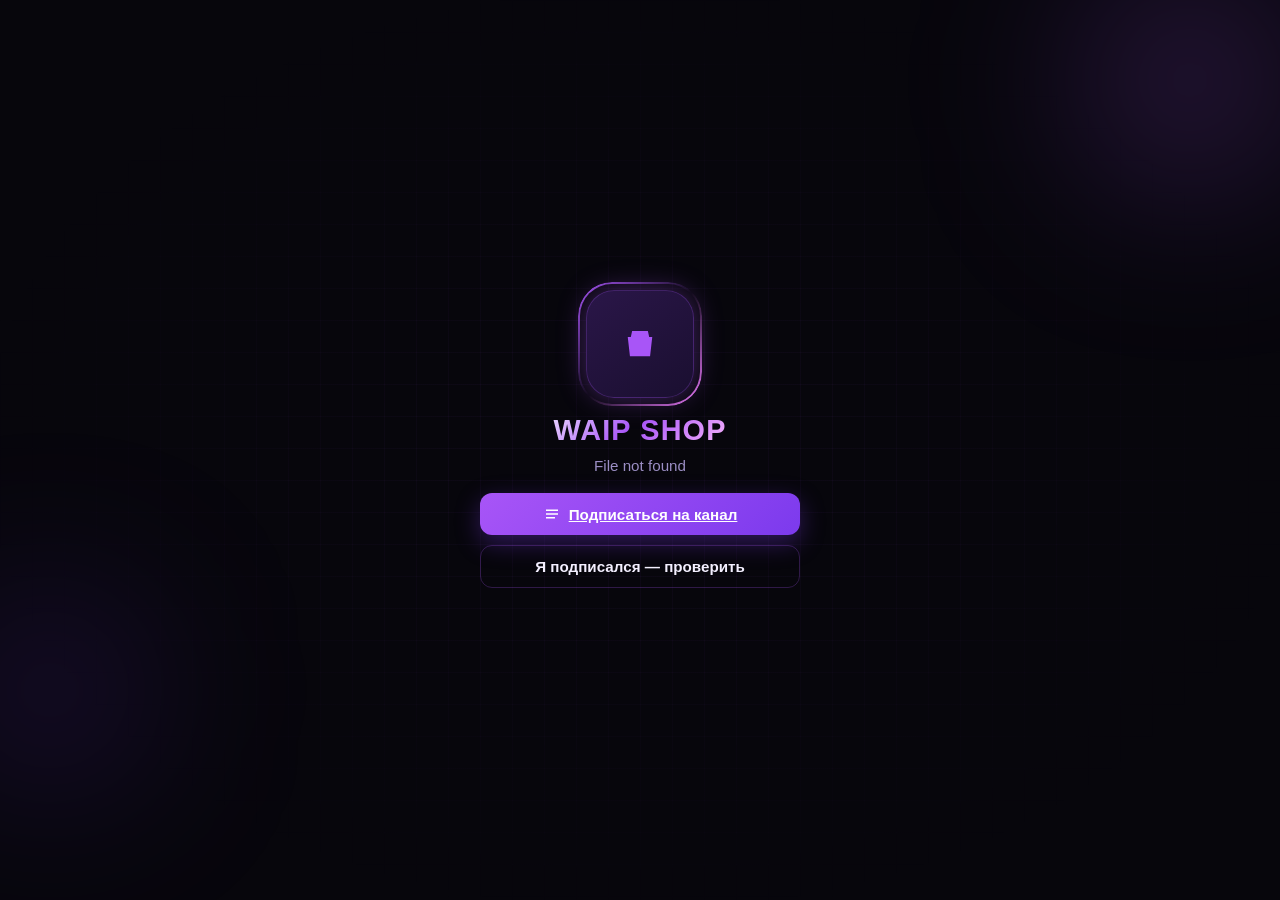
==== webapp/index.html @ d0c3279e "Add files via upload" ====
<!DOCTYPE html>
<html lang="ru">
<head>
  <meta charset="UTF-8" />
  <meta name="viewport" content="width=device-width, initial-scale=1, maximum-scale=1, user-scalable=no, viewport-fit=cover" />
  <title>WAIP SHOP</title>
  <script src="https://telegram.org/js/telegram-web-app.js"></script>
  <link rel="stylesheet" href="/webapp/style.css" />
</head>
<body>
  <div class="bg-orb a"></div>
  <div class="bg-orb b"></div>
  <div class="bg-grid"></div>

  <!-- ONBOARDING -->
  <div id="onboard" class="screen">
    <div class="logo-wrap">
      <div class="logo-ring"></div>
      <div class="logo">
        <svg viewBox="0 0 48 48" class="ico-lg"><path d="M10 16h28l-2.5 22H12.5L10 16zm5-7h18l1.5 7H13.5L15 9z" fill="currentColor"/></svg>
      </div>
    </div>
    <h1 class="title gradient-text">WAIP SHOP</h1>
    <p class="subtitle" id="obStatus">Проверяем доступ…</p>
    <div class="loader" id="obLoader"><span></span><span></span><span></span></div>
    <div id="obActions" class="ob-actions hidden">
      <a id="subLink" class="btn btn-primary" href="#" target="_blank" rel="noopener">
        <svg viewBox="0 0 24 24" class="ico"><path d="M4 6h16v2H4zm0 5h16v2H4zm0 5h12v2H4z" fill="currentColor"/></svg>
        Подписаться на канал
      </a>
      <button id="btnCheckSub" class="btn btn-outline">Я подписался — проверить</button>
    </div>
    <div id="obNick" class="ob-nick hidden">
      <p class="subtitle">Введи игровой ник<br><small>точно как в игре</small></p>
      <input id="nickInput" class="input" placeholder="Ivan_Ivanov" maxlength="24" autocomplete="off" />
      <button id="btnReg" class="btn btn-primary">Подтвердить ник</button>
      <p id="nickErr" class="err"></p>
    </div>
  </div>

  <!-- SHOP -->
  <div id="shop" class="screen hidden">
    <header class="top">
      <div>
        <div class="brand gradient-text">WAIP SHOP</div>
        <div id="userChip" class="chip">—</div>
      </div>
      <button id="btnApk" class="btn-icon" title="Скачать APK" type="button">
        <svg viewBox="0 0 24 24" class="ico"><path d="M12 3v12m0 0l4-4m-4 4l-4-4M5 18v1a2 2 0 002 2h10a2 2 0 002-2v-1" stroke="currentColor" stroke-width="2" fill="none" stroke-linecap="round" stroke-linejoin="round"/></svg>
      </button>
    </header>

    <nav class="tabs">
      <button class="tab active" data-tab="catalog" type="button">
        <svg viewBox="0 0 24 24" class="ico"><path d="M4 7h16M4 12h16M4 17h10" stroke="currentColor" stroke-width="2" fill="none" stroke-linecap="round"/></svg>
        Магазин
      </button>
      <button class="tab" data-tab="orders" type="button">
        <svg viewBox="0 0 24 24" class="ico"><path d="M7 7h10v12H7V7zm2-3h6v3H9V4z" stroke="currentColor" stroke-width="2" fill="none"/></svg>
        Заказы
      </button>
      <button class="tab" data-tab="profile" type="button">
        <svg viewBox="0 0 24 24" class="ico"><circle cx="12" cy="8" r="3.5" stroke="currentColor" stroke-width="2" fill="none"/><path d="M5 20c1.5-3.5 4-5 7-5s5.5 1.5 7 5" stroke="currentColor" stroke-width="2" fill="none" stroke-linecap="round"/></svg>
        Профиль
      </button>
    </nav>

    <!-- CATALOG -->
    <section id="tab-catalog" class="panel active">
      <div id="view-cats" class="view">
        <p class="panel-hint">Выберите категорию</p>
        <div id="catList" class="list stack"></div>
      </div>

      <div id="view-products" class="view hidden">
        <button class="back-btn" id="backToCats" type="button">
          <svg viewBox="0 0 24 24" class="ico"><path d="M15 6l-6 6 6 6" stroke="currentColor" stroke-width="2" fill="none" stroke-linecap="round"/></svg>
          Назад
        </button>
        <h2 id="prodTitle" class="section-title"></h2>
        <div id="prodList" class="list stack"></div>
        <div id="moneyCustom" class="card custom-money hidden">
          <p class="card-label">Своя сумма валюты</p>
          <p class="rate-line" id="moneyRate">1 USD = 100 000 валюты · 1 USD = 50 Stars</p>
          <div class="row-inputs">
            <div class="field">
              <label>Игровая валюта</label>
              <input id="moneyUnits" class="input" type="number" min="100000" step="100000" placeholder="100000" />
            </div>
            <div class="field">
              <label>USD</label>
              <input id="moneyUsd" class="input" type="number" min="1" step="1" placeholder="1" />
            </div>
          </div>
          <div class="price-preview" id="moneyPreview">—</div>
          <button id="btnMoneyPay" class="btn btn-primary btn-block" type="button">Выбрать оплату</button>
        </div>
      </div>

      <div id="view-pay" class="view hidden">
        <button class="back-btn" id="backToProds" type="button">
          <svg viewBox="0 0 24 24" class="ico"><path d="M15 6l-6 6 6 6" stroke="currentColor" stroke-width="2" fill="none" stroke-linecap="round"/></svg>
          Назад
        </button>
        <div class="card pay-card">
          <div class="pay-item" id="payItemTitle">—</div>
          <div class="pay-price" id="payItemPrice">—</div>
          <p class="panel-hint">Способ оплаты</p>
          <button id="payCrypto" class="pay-method" type="button">
            <span class="pm-icon">
              <svg viewBox="0 0 24 24" class="ico"><circle cx="12" cy="12" r="9" stroke="currentColor" stroke-width="2" fill="none"/><path d="M8 12h8M12 8v8" stroke="currentColor" stroke-width="2" stroke-linecap="round"/></svg>
            </span>
            <span class="pm-body">
              <strong>CryptoBot</strong>
              <small>Автоматически · криптовалюта</small>
            </span>
          </button>
          <button id="payStars" class="pay-method" type="button">
            <span class="pm-icon">
              <svg viewBox="0 0 24 24" class="ico"><path d="M12 3l2.4 7.2H22l-6 4.4 2.3 7.1L12 17.8 5.7 21.7 8 14.6 2 10.2h7.6L12 3z" fill="currentColor"/></svg>
            </span>
            <span class="pm-body">
              <strong>Telegram Stars</strong>
              <small id="payStarsHint">Оплата Stars на баланс бота</small>
            </span>
          </button>
        </div>
        <div id="starsGuide" class="card stars-guide hidden">
          <h3>Оплата Telegram Stars</h3>
          <p class="muted" id="sgNative">Откроется встроенная оплата Stars. Средства поступят на баланс бота автоматически.</p>
          <div id="sgGift" class="hidden">
            <ol>
              <li>Открой профиль <b id="sgUser">@mukhammad_im</b></li>
              <li>Отправь <b>подарок (Gift)</b> на сумму <b id="sgStars">0</b> Stars</li>
              <li>Нажми «Я отправил подарок»</li>
            </ol>
            <p class="muted">Скриншоты не нужны. После подтверждения товар выдаётся автоматически.</p>
            <button id="btnStarsDone" class="btn btn-primary btn-block" type="button">Я отправил подарок</button>
            <button id="btnStarsOpen" class="btn btn-outline btn-block" type="button">Открыть профиль</button>
          </div>
          <button id="btnStarsPay" class="btn btn-primary btn-block" type="button">Оплатить Stars</button>
        </div>
        <div id="payWait" class="card pay-wait hidden">
          <div class="loader"><span></span><span></span><span></span></div>
          <p id="payWaitText">Ожидаем оплату…</p>
        </div>
      </div>
    </section>

    <section id="tab-orders" class="panel">
      <div id="ordersList" class="list stack"></div>
    </section>

    <section id="tab-profile" class="panel">
      <div class="card profile-card">
        <div class="profile-row"><span>Ник</span><b id="pfNick">—</b></div>
        <div class="profile-row"><span>Уровень</span><b id="pfLevel">—</b></div>
        <div class="profile-row"><span>Админ</span><b id="pfAdmin">—</b></div>
        <div class="profile-row"><span>Скин</span><b id="pfSkin">—</b></div>
        <div class="profile-row"><span>Валюта</span><b id="pfMoney">—</b></div>
      </div>
      <div class="card account-switch">
        <p class="card-label">Игровой аккаунт</p>
        <p class="muted" id="switchHint">Можно выйти и привязать другой ник. Подписка не требуется.</p>
        <button id="btnLogout" class="btn btn-outline btn-block" type="button">Выйти из аккаунта</button>
        <div id="switchBox" class="switch-box hidden">
          <input id="switchNick" class="input" placeholder="Новый ник" maxlength="24" autocomplete="off" />
          <button id="btnSwitchIn" class="btn btn-primary btn-block" type="button">Войти</button>
          <p id="switchErr" class="err"></p>
        </div>
      </div>
      <div class="card rates-card">
        <p class="card-label">Курсы</p>
        <div class="profile-row"><span>1 USD</span><b id="pfStarsRate">50 Stars</b></div>
        <div class="profile-row"><span>1 USD</span><b id="pfMoneyRate">100 000 валюты</b></div>
      </div>
    </section>
  </div>

  <div id="toast" class="toast hidden"></div>
  <script src="/webapp/app.js"></script>
</body>
</html>
---- webapp/style.css ----
:root {
  --bg: #07060c;
  --bg2: #0d0a16;
  --card: rgba(24, 16, 42, 0.88);
  --card-hover: rgba(40, 26, 64, 0.98);
  --line: rgba(168, 85, 247, 0.25);
  --purple: #a855f7;
  --purple2: #7c3aed;
  --text: #f3efff;
  --muted: #9b8ec4;
  --ok: #34d399;
  --err: #fb7185;
  --glow: 0 0 28px rgba(168, 85, 247, 0.35);
  --radius: 16px;
  --ease: cubic-bezier(0.22, 1, 0.36, 1);
}

* { box-sizing: border-box; -webkit-tap-highlight-color: transparent; }
html, body {
  margin: 0; padding: 0; min-height: 100%;
  background: var(--bg);
  color: var(--text);
  font-family: -apple-system, BlinkMacSystemFont, "SF Pro Display", "Segoe UI", Roboto, sans-serif;
  overflow-x: hidden;
}

.bg-orb {
  position: fixed; border-radius: 50%; filter: blur(90px); pointer-events: none; z-index: 0;
  animation: float 9s ease-in-out infinite;
}
.bg-orb.a {
  width: 280px; height: 280px; top: -60px; right: -50px;
  background: radial-gradient(circle, rgba(168,85,247,0.42), transparent 70%);
}
.bg-orb.b {
  width: 240px; height: 240px; bottom: 10%; left: -70px;
  background: radial-gradient(circle, rgba(124,58,237,0.34), transparent 70%);
  animation-direction: reverse; animation-duration: 11s;
}
.bg-grid {
  position: fixed; inset: 0; z-index: 0; pointer-events: none;
  background-image:
    linear-gradient(rgba(168,85,247,0.04) 1px, transparent 1px),
    linear-gradient(90deg, rgba(168,85,247,0.04) 1px, transparent 1px);
  background-size: 32px 32px;
  mask-image: radial-gradient(ellipse at center, black 20%, transparent 75%);
}
@keyframes float {
  0%,100% { transform: translateY(0); }
  50% { transform: translateY(18px); }
}

.screen {
  position: relative; z-index: 1;
  max-width: 480px; margin: 0 auto;
  padding: 14px 14px 36px; min-height: 100vh;
}
.screen.hidden, .view.hidden, .hidden { display: none !important; }

.gradient-text {
  background: linear-gradient(135deg, #e9d5ff, #a855f7 45%, #f0abfc 95%);
  -webkit-background-clip: text; background-clip: text; color: transparent;
}

.ico { width: 18px; height: 18px; flex-shrink: 0; }
.ico-lg { width: 42px; height: 42px; color: var(--purple); }

/* Onboarding */
#onboard {
  display: flex; flex-direction: column; align-items: center; justify-content: center;
  text-align: center; min-height: 100vh;
}
.logo-wrap { position: relative; width: 108px; height: 108px; margin-bottom: 16px; }
.logo {
  width: 108px; height: 108px; border-radius: 28px;
  background: linear-gradient(145deg, #2a1648, #1a0f30);
  border: 1px solid var(--line);
  display: flex; align-items: center; justify-content: center;
  box-shadow: var(--glow);
  animation: pulse 2.4s ease-in-out infinite;
}
.logo-ring {
  position: absolute; inset: -8px; border-radius: 34px;
  border: 2px solid transparent;
  background: linear-gradient(135deg, #a855f7, transparent, #e879f9) border-box;
  -webkit-mask: linear-gradient(#fff 0 0) padding-box, linear-gradient(#fff 0 0);
  mask: linear-gradient(#fff 0 0) padding-box, linear-gradient(#fff 0 0);
  -webkit-mask-composite: xor; mask-composite: exclude;
  animation: spin 7s linear infinite;
}
@keyframes pulse {
  0%,100% { transform: scale(1); }
  50% { transform: scale(1.04); }
}
@keyframes spin { to { transform: rotate(360deg); } }

.title { font-size: 1.8rem; font-weight: 900; letter-spacing: 0.04em; margin: 0 0 8px; }
.subtitle { color: var(--muted); margin: 0 0 16px; line-height: 1.45; font-size: 0.95rem; }
.subtitle small { opacity: 0.75; }

.loader { display: flex; gap: 6px; margin: 12px 0; justify-content: center; }
.loader span {
  width: 8px; height: 8px; border-radius: 50%; background: var(--purple);
  animation: bounce 1.2s ease-in-out infinite;
}
.loader span:nth-child(2) { animation-delay: 0.15s; }
.loader span:nth-child(3) { animation-delay: 0.3s; }
@keyframes bounce {
  0%,80%,100% { transform: translateY(0); opacity: 0.5; }
  40% { transform: translateY(-8px); opacity: 1; }
}

.ob-actions, .ob-nick { width: 100%; max-width: 320px; display: flex; flex-direction: column; gap: 10px; }
.err { color: var(--err); font-size: 0.85rem; margin: 4px 0 0; }

/* Header / tabs */
.top {
  display: flex; align-items: center; justify-content: space-between;
  margin-bottom: 14px;
}
.brand { font-size: 1.25rem; font-weight: 800; letter-spacing: 0.03em; }
.chip {
  display: inline-block; margin-top: 4px;
  font-size: 0.78rem; color: var(--muted);
  background: rgba(168,85,247,0.12); border: 1px solid var(--line);
  padding: 3px 10px; border-radius: 999px;
}
.btn-icon {
  width: 42px; height: 42px; border-radius: 12px;
  border: 1px solid var(--line); background: var(--card);
  color: var(--text); display: grid; place-items: center; cursor: pointer;
  transition: transform 0.2s var(--ease), background 0.2s;
}
.btn-icon:active { transform: scale(0.94); }

.tabs {
  display: grid; grid-template-columns: repeat(3, 1fr); gap: 6px;
  margin-bottom: 14px; padding: 4px;
  background: rgba(13,10,22,0.7); border: 1px solid var(--line); border-radius: 14px;
}
.tab {
  border: 0; background: transparent; color: var(--muted);
  padding: 10px 6px; border-radius: 10px; font-size: 0.82rem; font-weight: 600;
  display: flex; flex-direction: column; align-items: center; gap: 4px; cursor: pointer;
  transition: background 0.25s, color 0.25s, transform 0.2s;
}
.tab.active {
  background: linear-gradient(145deg, rgba(168,85,247,0.28), rgba(124,58,237,0.18));
  color: var(--text); box-shadow: 0 0 18px rgba(168,85,247,0.2);
}
.tab:active { transform: scale(0.97); }

.panel { display: none; animation: fadeUp 0.35s var(--ease); }
.panel.active { display: block; }
@keyframes fadeUp {
  from { opacity: 0; transform: translateY(10px); }
  to { opacity: 1; transform: translateY(0); }
}

.panel-hint { color: var(--muted); font-size: 0.85rem; margin: 0 0 10px; }
.section-title { font-size: 1.05rem; margin: 8px 0 12px; font-weight: 700; }

.back-btn {
  display: inline-flex; align-items: center; gap: 4px;
  background: transparent; border: 0; color: var(--muted);
  font-size: 0.9rem; padding: 4px 0; cursor: pointer; margin-bottom: 4px;
}
.back-btn:active { color: var(--text); }

.list.stack { display: flex; flex-direction: column; gap: 10px; }

/* Category / product cards */
.item-card {
  display: flex; align-items: center; gap: 12px;
  padding: 14px; border-radius: var(--radius);
  background: var(--card); border: 1px solid var(--line);
  cursor: pointer; text-align: left; width: 100%;
  color: inherit; font: inherit;
  transition: transform 0.2s var(--ease), background 0.2s, box-shadow 0.25s;
  animation: cardIn 0.4s var(--ease) both;
}
.item-card:active { transform: scale(0.98); }
.item-card:hover { background: var(--card-hover); box-shadow: var(--glow); }
@keyframes cardIn {
  from { opacity: 0; transform: translateY(12px); }
  to { opacity: 1; transform: translateY(0); }
}

.item-icon {
  width: 44px; height: 44px; border-radius: 12px; flex-shrink: 0;
  display: grid; place-items: center;
  background: linear-gradient(145deg, rgba(168,85,247,0.25), rgba(124,58,237,0.12));
  border: 1px solid var(--line); color: var(--purple);
}
.item-icon .ico { width: 22px; height: 22px; }
.item-body { flex: 1; min-width: 0; }
.item-body strong { display: block; font-size: 0.98rem; }
.item-body small { color: var(--muted); font-size: 0.78rem; }
.item-price {
  text-align: right; font-weight: 700; font-size: 0.92rem;
  white-space: nowrap;
}
.item-price span { display: block; color: var(--muted); font-weight: 500; font-size: 0.75rem; }

/* Cards */
.card {
  background: var(--card); border: 1px solid var(--line);
  border-radius: var(--radius); padding: 14px; margin-top: 10px;
  animation: cardIn 0.35s var(--ease);
}
.card-label { margin: 0 0 6px; font-weight: 700; font-size: 0.95rem; }
.rate-line { color: var(--muted); font-size: 0.8rem; margin: 0 0 12px; }
.row-inputs { display: grid; grid-template-columns: 1fr 1fr; gap: 10px; }
.field label { display: block; font-size: 0.75rem; color: var(--muted); margin-bottom: 4px; }
.price-preview {
  margin: 12px 0; padding: 12px; border-radius: 12px;
  background: rgba(168,85,247,0.1); border: 1px dashed var(--line);
  text-align: center; font-weight: 700;
}

.pay-card { margin-top: 0; }
.pay-item { font-size: 1.05rem; font-weight: 700; margin-bottom: 4px; }
.pay-price { color: var(--purple); font-weight: 800; font-size: 1.15rem; margin-bottom: 14px; }

.pay-method {
  width: 100%; display: flex; align-items: center; gap: 12px;
  padding: 14px; margin-bottom: 10px;
  border-radius: 14px; border: 1px solid var(--line);
  background: rgba(13,10,22,0.55); color: inherit; font: inherit;
  cursor: pointer; text-align: left;
  transition: transform 0.2s, border-color 0.2s, box-shadow 0.25s;
}
.pay-method:active { transform: scale(0.98); }
.pay-method:hover { border-color: var(--purple); box-shadow: var(--glow); }
.pm-icon {
  width: 40px; height: 40px; border-radius: 12px;
  display: grid; place-items: center;
  background: linear-gradient(145deg, rgba(168,85,247,0.3), rgba(124,58,237,0.15));
  color: var(--purple);
}
.pm-body { display: flex; flex-direction: column; gap: 2px; }
.pm-body strong { font-size: 0.95rem; }
.pm-body small { color: var(--muted); font-size: 0.78rem; }

.stars-guide h3 { margin: 0 0 10px; font-size: 1rem; }
.stars-guide ol { margin: 0 0 12px; padding-left: 18px; color: var(--muted); line-height: 1.55; font-size: 0.9rem; }
.stars-guide ol b { color: var(--text); }
.muted { color: var(--muted); font-size: 0.85rem; line-height: 1.45; }
.pay-wait { text-align: center; padding: 24px 14px; }
.pay-wait p { margin: 10px 0 0; color: var(--muted); }

/* Buttons / inputs */
.btn {
  display: inline-flex; align-items: center; justify-content: center; gap: 8px;
  padding: 12px 16px; border-radius: 12px; border: 0;
  font-weight: 700; font-size: 0.95rem; cursor: pointer;
  transition: transform 0.2s var(--ease), box-shadow 0.25s, opacity 0.2s;
}
.btn:active { transform: scale(0.97); }
.btn:disabled { opacity: 0.5; pointer-events: none; }
.btn-block { width: 100%; margin-top: 8px; }
.btn-primary {
  background: linear-gradient(135deg, #a855f7, #7c3aed);
  color: #fff; box-shadow: 0 8px 24px rgba(124,58,237,0.35);
}
.btn-outline {
  background: transparent; color: var(--text);
  border: 1px solid var(--line);
}
.input {
  width: 100%; padding: 12px 14px; border-radius: 12px;
  border: 1px solid var(--line); background: rgba(13,10,22,0.7);
  color: var(--text); font-size: 1rem; outline: none;
  transition: border-color 0.2s, box-shadow 0.2s;
}
.input:focus { border-color: var(--purple); box-shadow: 0 0 0 3px rgba(168,85,247,0.18); }

/* Orders / profile */
.order-card {
  padding: 12px 14px; border-radius: var(--radius);
  background: var(--card); border: 1px solid var(--line);
  animation: cardIn 0.35s var(--ease) both;
}
.order-card .row { display: flex; justify-content: space-between; gap: 8px; margin-bottom: 4px; }
.order-card .st {
  font-size: 0.75rem; padding: 2px 8px; border-radius: 999px;
  background: rgba(168,85,247,0.15); color: var(--muted);
}
.order-card .st.ok { background: rgba(52,211,153,0.15); color: var(--ok); }
.order-card .st.wait { background: rgba(251,191,36,0.15); color: #fbbf24; }
.order-card .st.err { background: rgba(251,113,133,0.15); color: var(--err); }
.order-meta { color: var(--muted); font-size: 0.78rem; }

.profile-card .profile-row,
.rates-card .profile-row {
  display: flex; justify-content: space-between; align-items: center;
  padding: 10px 0; border-bottom: 1px solid rgba(168,85,247,0.1);
}
.profile-card .profile-row:last-child,
.rates-card .profile-row:last-child { border-bottom: 0; }
.profile-row span { color: var(--muted); }
.profile-row b { font-weight: 700; }

.empty {
  text-align: center; color: var(--muted); padding: 28px 12px;
  border: 1px dashed var(--line); border-radius: var(--radius);
}

.account-switch .switch-box { margin-top: 10px; display: flex; flex-direction: column; gap: 8px; }
.account-switch .switch-box.hidden { display: none !important; }

.toast {
  position: fixed; left: 50%; bottom: 24px; transform: translateX(-50%) translateY(20px);
  background: #1a1230; border: 1px solid var(--line); color: var(--text);
  padding: 12px 18px; border-radius: 12px; z-index: 50;
  box-shadow: var(--glow); opacity: 0; pointer-events: none;
  transition: opacity 0.25s, transform 0.25s var(--ease);
  max-width: calc(100% - 32px); text-align: center; font-size: 0.9rem;
}
.toast:not(.hidden) { opacity: 1; transform: translateX(-50%) translateY(0); }
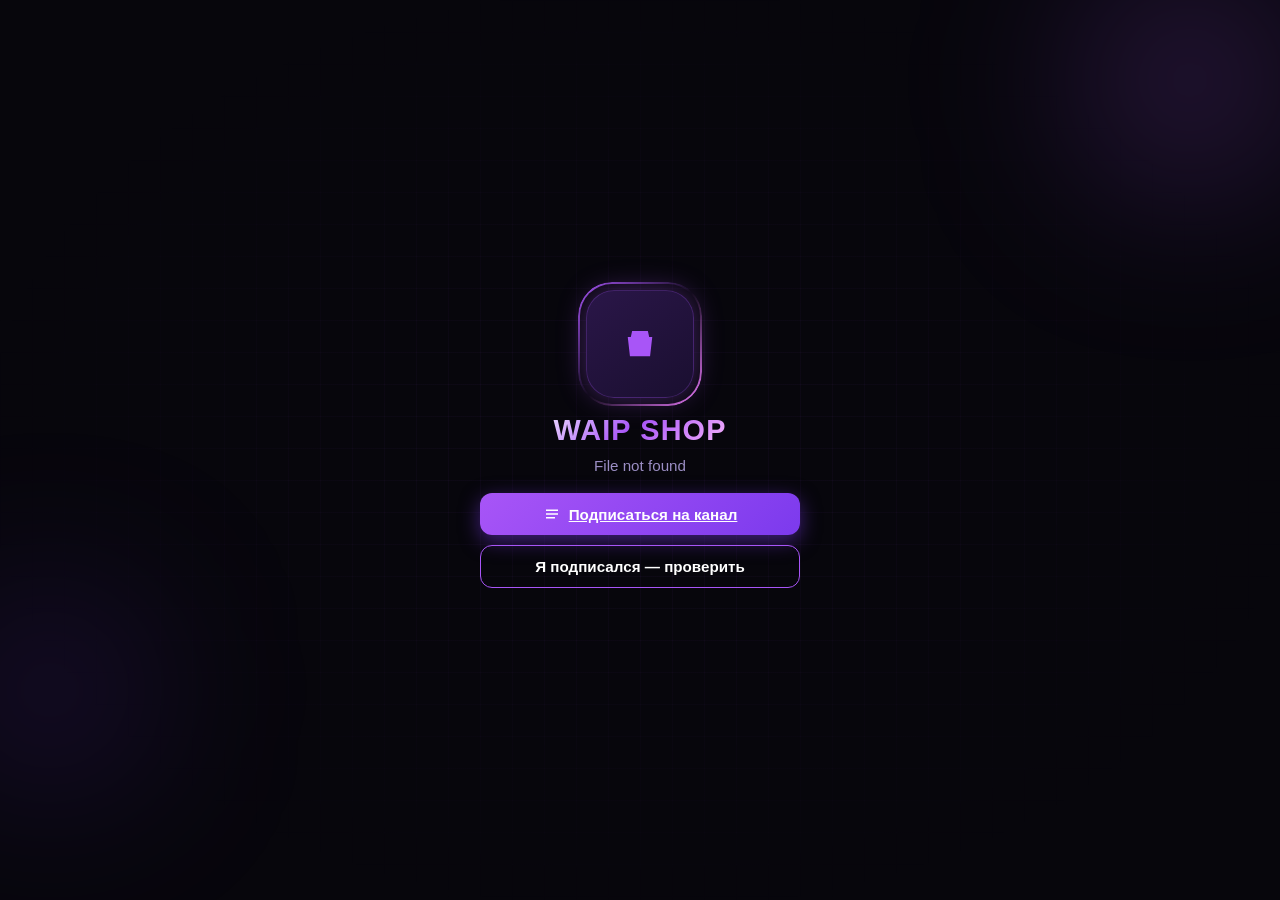
==== commit 5dfcf410: "Add files via upload" ====
--- a/webapp/index.html
+++ b/webapp/index.html
@@ -85,7 +85,7 @@
           <div class="row-inputs">
             <div class="field">
               <label>Игровая валюта</label>
-              <input id="moneyUnits" class="input" type="number" min="100000" step="100000" placeholder="100000" />
+              <input id="moneyUnits" class="input" type="number" min="100000" step="1" placeholder="от 100000" />
             </div>
             <div class="field">
               <label>USD</label>
@@ -159,6 +159,25 @@
         <div class="profile-row"><span>Скин</span><b id="pfSkin">—</b></div>
         <div class="profile-row"><span>Валюта</span><b id="pfMoney">—</b></div>
       </div>
+      <div class="card daily-card">
+        <p class="card-label">Бонус дня</p>
+        <p class="muted" id="dailyHint">Раз в 24 часа — бесплатная игровая валюта.</p>
+        <button id="btnDaily" class="btn btn-primary btn-block" type="button">Забрать бонус</button>
+      </div>
+      <div class="card ref-card">
+        <p class="card-label">Рефералы</p>
+        <p class="muted">За каждое пополнение друга — <b id="refPct">+5%</b> бонуса. При 100% — товар бесплатно.</p>
+        <div class="profile-row"><span>Приглашено</span><b id="refCount">0</b></div>
+        <div class="ref-bar"><i id="refBar"></i></div>
+        <div class="profile-row"><span>Бонус</span><b id="refBonus">0%</b></div>
+        <input id="refLink" class="input" readonly />
+        <button id="btnCopyRef" class="btn btn-outline btn-block" type="button">Скопировать ссылку</button>
+        <button id="btnShareRef" class="btn btn-primary btn-block" type="button">Поделиться</button>
+        <div id="refFree" class="hidden">
+          <select id="refFreeSel" class="input"></select>
+          <button id="btnRefFree" class="btn btn-primary btn-block" type="button">Забрать бесплатно (100%)</button>
+        </div>
+      </div>
       <div class="card account-switch">
         <p class="card-label">Игровой аккаунт</p>
         <p class="muted" id="switchHint">Можно выйти и привязать другой ник. Подписка не требуется.</p>
--- a/webapp/style.css
+++ b/webapp/style.css
@@ -318,3 +318,32 @@
   max-width: calc(100% - 32px); text-align: center; font-size: 0.9rem;
 }
 .toast:not(.hidden) { opacity: 1; transform: translateX(-50%) translateY(0); }
+
+/* ── Заметные кнопки и иконки ── */
+.item-card {
+  border: 1px solid rgba(168, 85, 247, 0.45);
+  box-shadow: 0 4px 18px rgba(124, 58, 237, 0.18);
+  cursor: pointer;
+}
+.item-card:active { transform: scale(0.97); }
+.item-icon {
+  background: linear-gradient(135deg, #a855f7, #7c3aed);
+  color: #fff;
+  border-radius: 14px;
+  box-shadow: 0 0 16px rgba(168, 85, 247, 0.55);
+}
+.item-card .item-price { color: #fff; font-weight: 700; }
+.btn-primary {
+  background: linear-gradient(135deg, #a855f7, #7c3aed);
+  color: #fff;
+  font-weight: 700;
+  box-shadow: 0 6px 20px rgba(124, 58, 237, 0.5);
+}
+.btn-primary:disabled { opacity: 0.45; box-shadow: none; }
+.btn-outline { border: 1.5px solid var(--purple); color: #fff; }
+.pay-method { border: 1.5px solid rgba(168, 85, 247, 0.55); }
+.tab.active { color: #fff; text-shadow: 0 0 12px var(--purple); }
+.ref-bar { height: 10px; border-radius: 6px; background: rgba(255,255,255,.08); margin: 8px 0; overflow: hidden; }
+.ref-bar i { display: block; height: 100%; width: 0; background: linear-gradient(90deg, #34d399, #a855f7); transition: width .5s var(--ease); }
+.ref-card .input, .ref-card select { margin: 8px 0; width: 100%; }
+.ref-card .btn, .daily-card .btn { margin-top: 8px; }
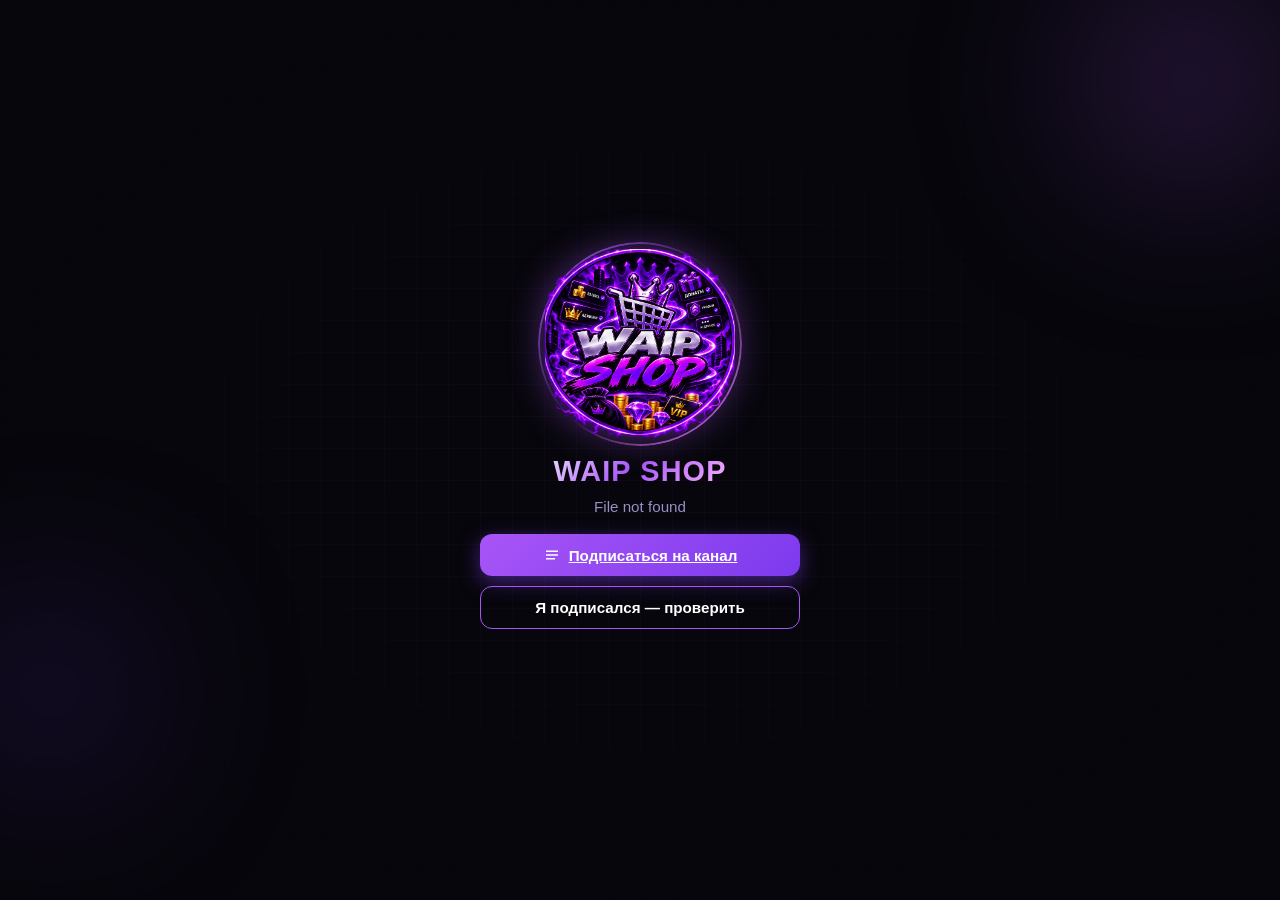
==== commit 79f3092a: "Add files via upload" ====
--- a/webapp/index.html
+++ b/webapp/index.html
@@ -17,7 +17,7 @@
     <div class="logo-wrap">
       <div class="logo-ring"></div>
       <div class="logo">
-        <svg viewBox="0 0 48 48" class="ico-lg"><path d="M10 16h28l-2.5 22H12.5L10 16zm5-7h18l1.5 7H13.5L15 9z" fill="currentColor"/></svg>
+        <img src="/webapp/waip-shop-logo.png" alt="WAIP SHOP" class="brand-sticker" />
       </div>
     </div>
     <h1 class="title gradient-text">WAIP SHOP</h1>
@@ -106,15 +106,6 @@
           <div class="pay-item" id="payItemTitle">—</div>
           <div class="pay-price" id="payItemPrice">—</div>
           <p class="panel-hint">Способ оплаты</p>
-          <button id="payCrypto" class="pay-method" type="button">
-            <span class="pm-icon">
-              <svg viewBox="0 0 24 24" class="ico"><circle cx="12" cy="12" r="9" stroke="currentColor" stroke-width="2" fill="none"/><path d="M8 12h8M12 8v8" stroke="currentColor" stroke-width="2" stroke-linecap="round"/></svg>
-            </span>
-            <span class="pm-body">
-              <strong>CryptoBot</strong>
-              <small>Автоматически · криптовалюта</small>
-            </span>
-          </button>
           <button id="payStars" class="pay-method" type="button">
             <span class="pm-icon">
               <svg viewBox="0 0 24 24" class="ico"><path d="M12 3l2.4 7.2H22l-6 4.4 2.3 7.1L12 17.8 5.7 21.7 8 14.6 2 10.2h7.6L12 3z" fill="currentColor"/></svg>
@@ -190,8 +181,8 @@
       </div>
       <div class="card rates-card">
         <p class="card-label">Курсы</p>
-        <div class="profile-row"><span>1 USD</span><b id="pfStarsRate">50 Stars</b></div>
-        <div class="profile-row"><span>1 USD</span><b id="pfMoneyRate">100 000 валюты</b></div>
+        <div class="profile-row"><span>Игровая валюта</span><b>100 000 = 50 Stars</b></div>
+        <div class="profile-row"><span>Минимальная покупка</span><b>100 000 валюты / 50 Stars</b></div>
       </div>
     </section>
   </div>
--- a/webapp/style.css
+++ b/webapp/style.css
@@ -72,12 +72,11 @@
 }
 .logo-wrap { position: relative; width: 108px; height: 108px; margin-bottom: 16px; }
 .logo {
-  width: 108px; height: 108px; border-radius: 28px;
-  background: linear-gradient(145deg, #2a1648, #1a0f30);
-  border: 1px solid var(--line);
+  width: 190px; height: 190px; border-radius: 50%;
+  background: transparent; border: 0;
   display: flex; align-items: center; justify-content: center;
-  box-shadow: var(--glow);
-  animation: pulse 2.4s ease-in-out infinite;
+  box-shadow: none; animation: pulse 2.4s ease-in-out infinite;
+  overflow: visible;
 }
 .logo-ring {
   position: absolute; inset: -8px; border-radius: 34px;
@@ -347,3 +346,8 @@
 .ref-bar i { display: block; height: 100%; width: 0; background: linear-gradient(90deg, #34d399, #a855f7); transition: width .5s var(--ease); }
 .ref-card .input, .ref-card select { margin: 8px 0; width: 100%; }
 .ref-card .btn, .daily-card .btn { margin-top: 8px; }
+
+/* WAIP SHOP V3 brand sticker */
+.brand-sticker { width: 100%; height: 100%; object-fit: contain; display: block; filter: drop-shadow(0 0 18px rgba(168,85,247,.45)); }
+.logo-wrap { width: 190px; height: 190px; margin-bottom: 16px; }
+.logo-ring { inset: -7px; border-radius: 50%; }
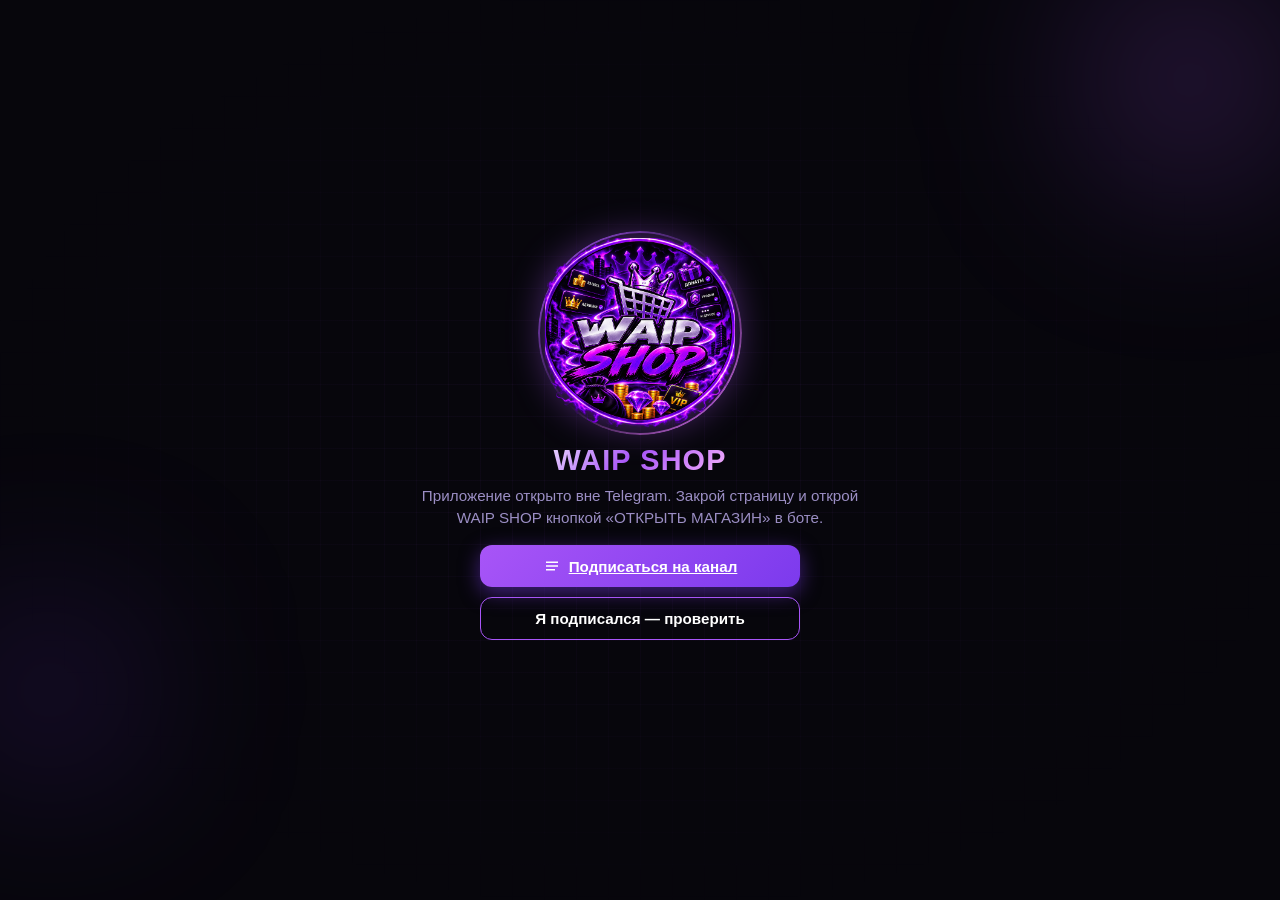
==== commit d868fdb7: "Add files via upload" ====
--- a/webapp/index.html
+++ b/webapp/index.html
@@ -181,13 +181,15 @@
       </div>
       <div class="card rates-card">
         <p class="card-label">Курсы</p>
-        <div class="profile-row"><span>Игровая валюта</span><b>100 000 = 50 Stars</b></div>
+        <div class="profile-row"><span>Игровая валюта</span><b id="pfMoneyRate">100 000 валюты</b></div>
+        <div class="profile-row"><span>Курс Telegram Stars</span><b id="pfStarsRate">50 Stars</b></div>
         <div class="profile-row"><span>Минимальная покупка</span><b>100 000 валюты / 50 Stars</b></div>
       </div>
     </section>
   </div>
 
-  <div id="toast" class="toast hidden"></div>
+  <div id="payCrypto" class="hidden" aria-hidden="true"></div>
+  <div id="toast" class="toast hidden" role="status" aria-live="polite"></div>
   <script src="/webapp/app.js"></script>
 </body>
 </html>
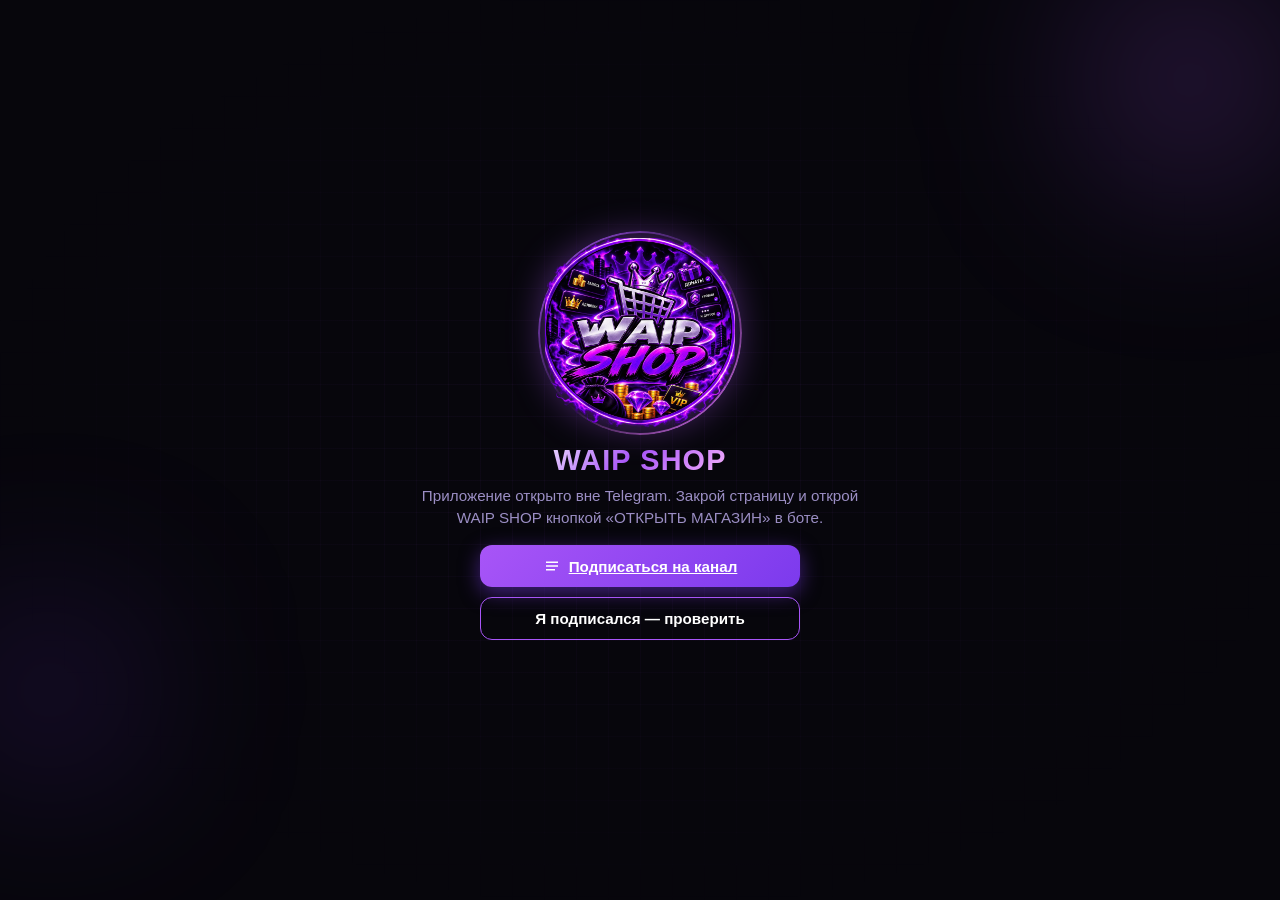
==== commit 0602ffb7: "Add files via upload" ====
--- a/webapp/index.html
+++ b/webapp/index.html
@@ -17,7 +17,7 @@
     <div class="logo-wrap">
       <div class="logo-ring"></div>
       <div class="logo">
-        <img src="/webapp/waip-shop-logo.png" alt="WAIP SHOP" class="brand-sticker" />
+        <img src="/webapp/waip-shop-logo.webp" alt="WAIP SHOP" class="brand-sticker" width="720" height="720" decoding="async" fetchpriority="high" />
       </div>
     </div>
     <h1 class="title gradient-text">WAIP SHOP</h1>
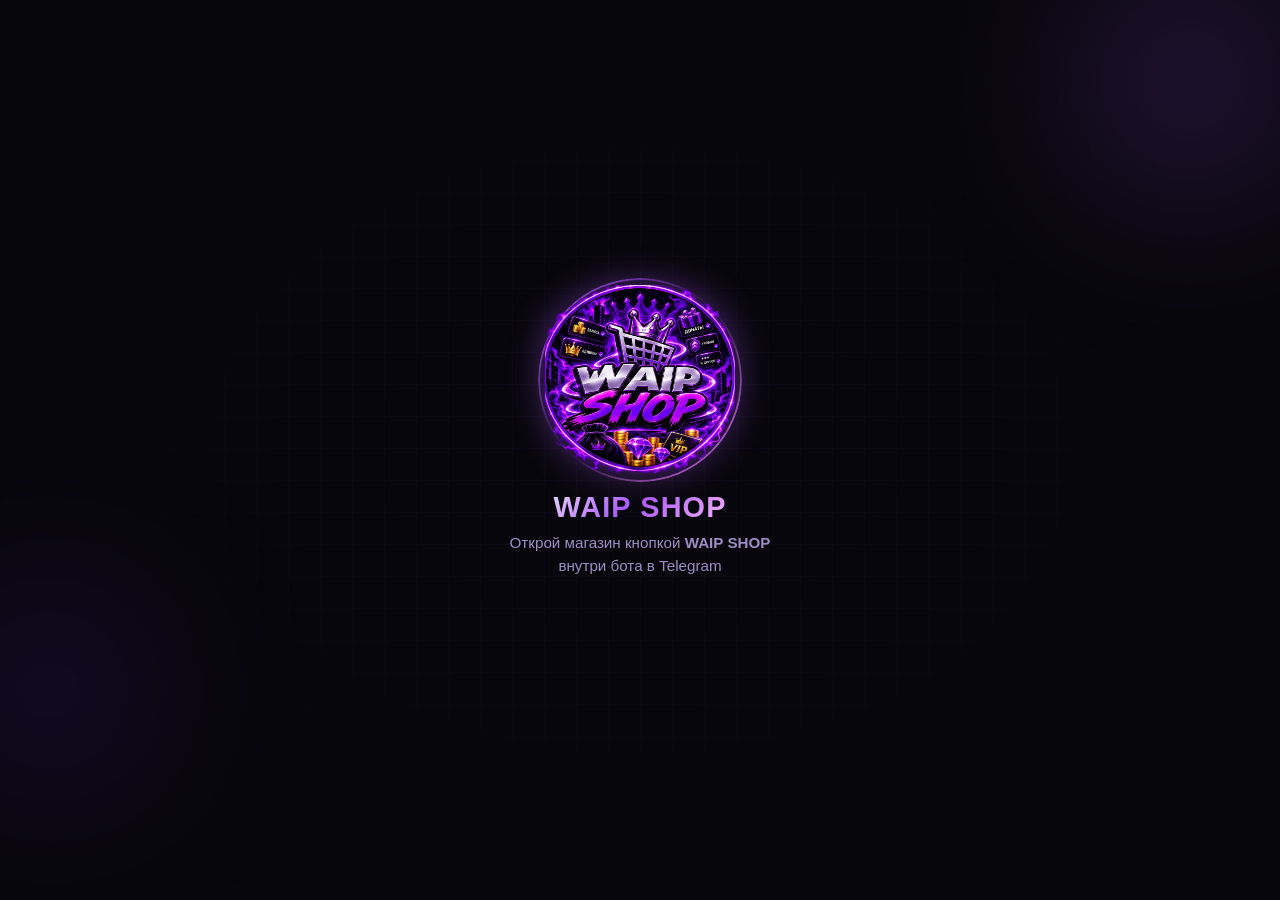
==== commit 60e4f5be: "Add files via upload" ====
--- a/webapp/index.html
+++ b/webapp/index.html
@@ -5,7 +5,7 @@
   <meta name="viewport" content="width=device-width, initial-scale=1, maximum-scale=1, user-scalable=no, viewport-fit=cover" />
   <title>WAIP SHOP</title>
   <script src="https://telegram.org/js/telegram-web-app.js"></script>
-  <link rel="stylesheet" href="/webapp/style.css" />
+  <link rel="stylesheet" href="style.css" />
 </head>
 <body>
   <div class="bg-orb a"></div>
@@ -17,7 +17,7 @@
     <div class="logo-wrap">
       <div class="logo-ring"></div>
       <div class="logo">
-        <img src="/webapp/waip-shop-logo.webp" alt="WAIP SHOP" class="brand-sticker" width="720" height="720" decoding="async" fetchpriority="high" />
+        <img src="waip-shop-logo.webp" alt="WAIP SHOP" class="brand-sticker" width="720" height="720" decoding="async" fetchpriority="high" />
       </div>
     </div>
     <h1 class="title gradient-text">WAIP SHOP</h1>
@@ -81,15 +81,11 @@
         <div id="prodList" class="list stack"></div>
         <div id="moneyCustom" class="card custom-money hidden">
           <p class="card-label">Своя сумма валюты</p>
-          <p class="rate-line" id="moneyRate">1 USD = 100 000 валюты · 1 USD = 50 Stars</p>
+          <p class="rate-line" id="moneyRate">1 Star = 2 000 валюты</p>
           <div class="row-inputs">
             <div class="field">
               <label>Игровая валюта</label>
               <input id="moneyUnits" class="input" type="number" min="100000" step="1" placeholder="от 100000" />
-            </div>
-            <div class="field">
-              <label>USD</label>
-              <input id="moneyUsd" class="input" type="number" min="1" step="1" placeholder="1" />
             </div>
           </div>
           <div class="price-preview" id="moneyPreview">—</div>
@@ -121,7 +117,7 @@
           <p class="muted" id="sgNative">Откроется встроенная оплата Stars. Средства поступят на баланс бота автоматически.</p>
           <div id="sgGift" class="hidden">
             <ol>
-              <li>Открой профиль <b id="sgUser">@mukhammad_im</b></li>
+              <li>Открой профиль <b id="sgUser">@</b></li>
               <li>Отправь <b>подарок (Gift)</b> на сумму <b id="sgStars">0</b> Stars</li>
               <li>Нажми «Я отправил подарок»</li>
             </ol>
@@ -181,15 +177,101 @@
       </div>
       <div class="card rates-card">
         <p class="card-label">Курсы</p>
-        <div class="profile-row"><span>Игровая валюта</span><b id="pfMoneyRate">100 000 валюты</b></div>
-        <div class="profile-row"><span>Курс Telegram Stars</span><b id="pfStarsRate">50 Stars</b></div>
-        <div class="profile-row"><span>Минимальная покупка</span><b>100 000 валюты / 50 Stars</b></div>
+        <div class="profile-row"><span>Курс</span><b id="pfMoneyRate">2 000 валюты = 1 Star</b></div>
+        <div class="profile-row"><span>Минимальная покупка</span><b>100 000 валюты = 50 Stars</b></div>
+      </div>
+      <div class="card rates-card hidden" id="tenantCard">
+        <p class="card-label">Свой магазин</p>
+        <p class="muted">Создай такой же бот со своей базой и оформлением. Комиссия 20% от выручки раз в неделю.</p>
+        <button id="btnTenant" class="btn btn-primary btn-block" type="button">Создать своего бота</button>
       </div>
     </section>
   </div>
 
+  <!-- СОЗДАНИЕ СВОЕГО БОТА (только на мастере) -->
+  <div id="tenantScreen" class="screen hidden">
+    <div class="tenant-wrap">
+      <button class="back-btn" id="tenantBack" type="button">← Назад</button>
+      <h2 class="section-title">Свой бот</h2>
+
+      <div id="tStepAgree" class="card">
+        <p class="card-label">Условия</p>
+        <ul class="terms">
+          <li>Комиссия <b>20%</b> от выручки твоего бота в Stars — раз в неделю.</li>
+          <li>Если за неделю выручки не было — комиссия не берётся.</li>
+          <li>Счёт на комиссию выставляет основной бот. Stars не переводятся автоматически.</li>
+          <li>Не оплатил в течение 3 дней — магазин приостанавливается до оплаты.</li>
+        </ul>
+        <label class="check-row"><input id="tAgreeBox" type="checkbox" /> Я согласен с условиями</label>
+        <button id="btnAgree" class="btn btn-primary btn-block" type="button">Я согласен</button>
+      </div>
+
+      <div id="tStepForm" class="hidden">
+        <div class="card">
+          <p class="card-label">Оформление</p>
+          <div class="field"><label>Название магазина (станет именем бота)</label>
+            <input id="tTitle" class="input" maxlength="40" placeholder="Мой сервер" autocomplete="off" /></div>
+          <div class="field"><label>Цвет приложения</label>
+            <input id="tColor" class="input" type="color" value="#a855f7" /></div>
+          <div class="field"><label>Логотип (необязательно, PNG/JPG/WEBP до 1.5 МБ)</label>
+            <input id="tLogo" class="input" type="file" accept="image/png,image/jpeg,image/webp" />
+            <small id="tLogoName" class="muted">не выбран — будет стандартный</small></div>
+        </div>
+        <div class="card">
+          <p class="card-label">Бот</p>
+          <div class="field"><label>Токен бота от @BotFather</label>
+            <input id="tToken" class="input" type="password" placeholder="123456:ABC…" autocomplete="off" /></div>
+          <div class="field"><label>Telegram ID главного администратора</label>
+            <input id="tAdmin" class="input" inputmode="numeric" placeholder="123456789" autocomplete="off" /></div>
+        </div>
+        <div class="card">
+          <p class="card-label">MySQL игрового сервера</p>
+          <div class="field"><label>HOST</label>
+            <input id="tDbHost" class="input" placeholder="1.2.3.4 или db.example.com" autocomplete="off" /></div>
+          <div class="field"><label>PORT</label>
+            <input id="tDbPort" class="input" inputmode="numeric" value="3306" autocomplete="off" /></div>
+          <div class="field"><label>LOGIN</label>
+            <input id="tDbUser" class="input" autocomplete="off" /></div>
+          <div class="field"><label>PASSWORD</label>
+            <input id="tDbPass" class="input" type="password" autocomplete="new-password" /></div>
+          <div class="field"><label>Имя базы</label>
+            <input id="tDbName" class="input" autocomplete="off" /></div>
+          <div class="field"><label>Хеш пароля в игре</label>
+            <select id="tHash" class="input">
+              <option value="md5">md5</option><option value="sha1">sha1</option>
+              <option value="sha256">sha256</option><option value="double_md5">double_md5</option>
+              <option value="whirlpool">whirlpool</option><option value="plain">plain</option>
+            </select></div>
+          <p class="muted">Пароль MySQL не показывается обратно и не хранится в браузере после отправки.</p>
+        </div>
+        <div id="tCheck" class="card hidden"></div>
+        <p id="tErr" class="err"></p>
+        <button id="btnTenantValidate" class="btn btn-outline btn-block" type="button">Проверить данные</button>
+        <button id="btnTenantCreate" class="btn btn-primary btn-block hidden" type="button">Создать бота</button>
+      </div>
+
+      <div id="tStepProgress" class="hidden">
+        <div class="card ring-card">
+          <div class="ring-wrap">
+            <svg class="ring" viewBox="0 0 120 120" aria-hidden="true">
+              <circle class="ring-bg" cx="60" cy="60" r="52" />
+              <circle id="ringFg" class="ring-fg" cx="60" cy="60" r="52" />
+            </svg>
+            <div class="ring-text"><b id="ringPct">0%</b></div>
+          </div>
+          <p id="ringTitle" class="subtitle">Создаём магазин…</p>
+        </div>
+        <pre id="tLogs" class="logs"></pre>
+        <div id="tResult" class="card hidden"></div>
+        <button id="btnTenantRetry" class="btn btn-outline btn-block hidden" type="button">Назад к форме</button>
+      </div>
+
+      <div id="tMyList" class="list stack"></div>
+    </div>
+  </div>
+
   <div id="payCrypto" class="hidden" aria-hidden="true"></div>
   <div id="toast" class="toast hidden" role="status" aria-live="polite"></div>
-  <script src="/webapp/app.js"></script>
+  <script src="app.js"></script>
 </body>
 </html>
--- a/webapp/style.css
+++ b/webapp/style.css
@@ -351,3 +351,27 @@
 .brand-sticker { width: 100%; height: 100%; object-fit: contain; display: block; filter: drop-shadow(0 0 18px rgba(168,85,247,.45)); }
 .logo-wrap { width: 190px; height: 190px; margin-bottom: 16px; }
 .logo-ring { inset: -7px; border-radius: 50%; }
+
+/* ── Свой бот: мастер-создание магазина ───────────────────────────────── */
+.tenant-wrap { padding: 16px 14px 40px; max-width: 520px; margin: 0 auto; position: relative; z-index: 1; }
+.terms { margin: 8px 0 14px; padding-left: 18px; color: var(--muted); line-height: 1.5; font-size: 14px; }
+.check-row { display: flex; align-items: center; gap: 10px; margin: 6px 0 14px; font-size: 14px; }
+.check-row input { width: 18px; height: 18px; accent-color: var(--purple); }
+.ring-card { display: flex; flex-direction: column; align-items: center; gap: 10px; }
+.ring-wrap { position: relative; width: 150px; height: 150px; }
+.ring { width: 150px; height: 150px; transform: rotate(-90deg); }
+.ring-bg, .ring-fg { fill: none; stroke-width: 9; }
+.ring-bg { stroke: rgba(168, 85, 247, 0.15); }
+.ring-fg {
+  stroke: var(--purple); stroke-linecap: round;
+  filter: drop-shadow(0 0 8px rgba(168, 85, 247, 0.6));
+  transition: stroke-dashoffset 0.8s var(--ease);
+}
+.ring-text { position: absolute; inset: 0; display: grid; place-items: center; font-size: 30px; }
+.logs {
+  background: rgba(7, 6, 12, 0.7); border: 1px solid var(--line); border-radius: 12px;
+  padding: 10px 12px; margin: 12px 0; height: 180px; overflow-y: auto;
+  font: 12px/1.5 ui-monospace, Menlo, Consolas, monospace; color: var(--muted); white-space: pre-wrap;
+}
+#tCheck .profile-row span { font-size: 14px; }
+#tCheck .profile-row b { font-size: 13px; text-align: right; max-width: 60%; word-break: break-word; }
